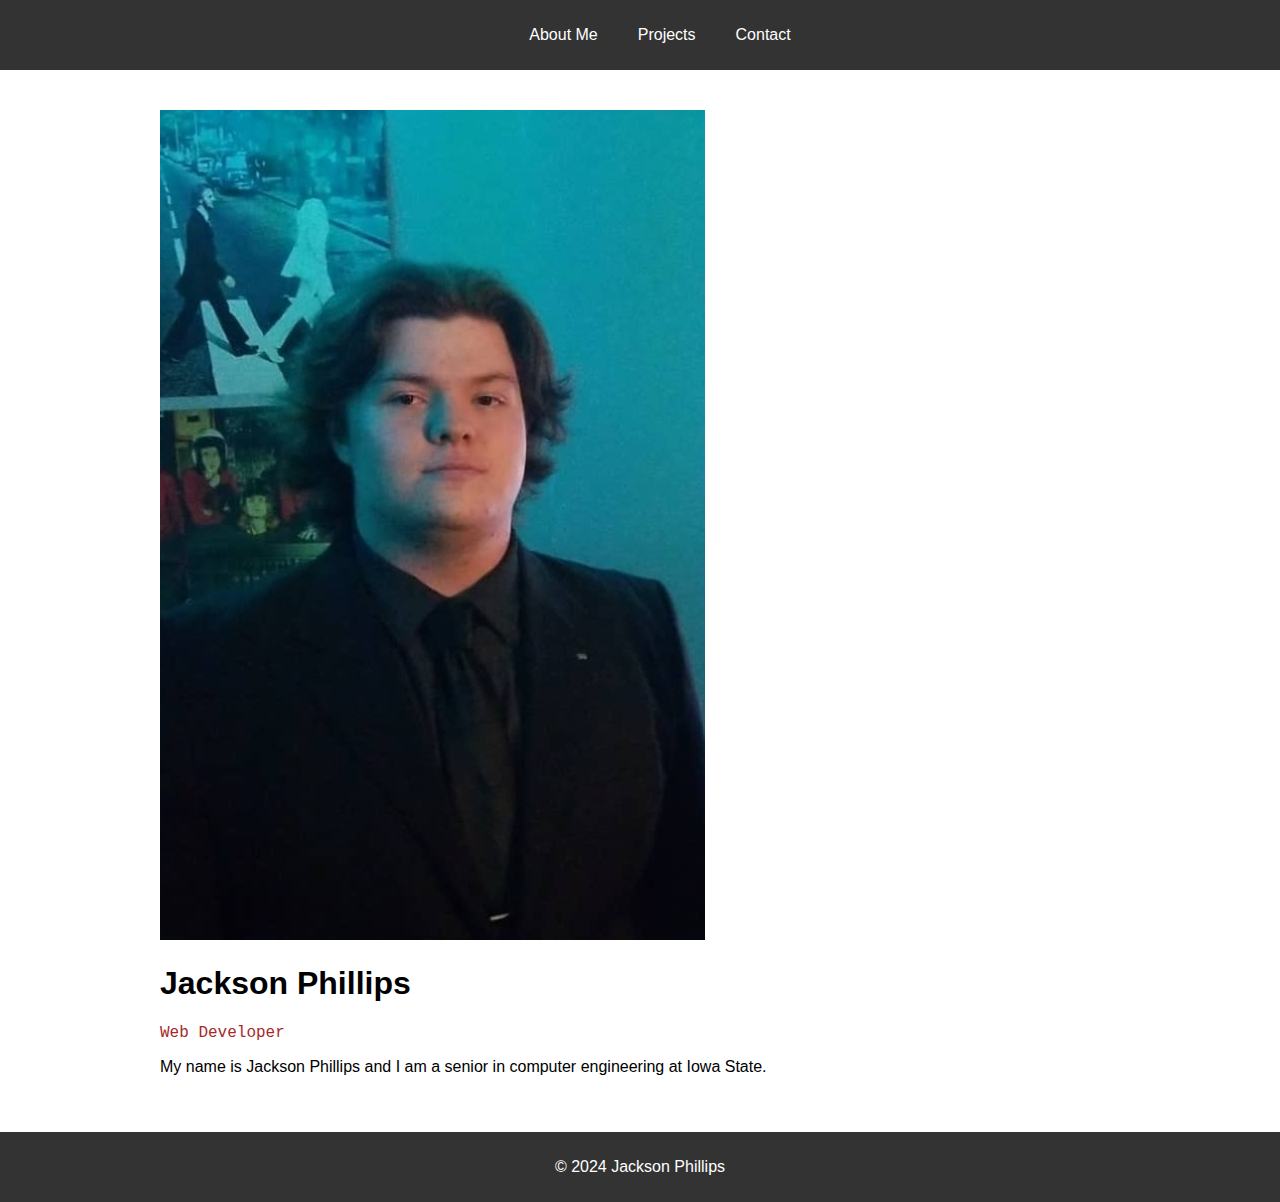
==== index.html @ 90eee507 "Add files via upload" ====
<!DOCTYPE html>
<html lang="en">
<head>
    <meta charset="UTF-8">
    <meta name="viewport" content="width=device-width, initial-scale=1.0">
    <title>Activity 4</title>
    <link rel="stylesheet" href="./style.css">
    <style>
        .container {
        max-width: 960px;
        margin: 0 auto;
        padding: 40px;
        }
        .project {
        margin-bottom: 20px;
        border: 1px solid #ccc;
        padding: 20px;
        }
        </style>
</head>
<body>
    <header>
        <nav>
            <ul>
                <li><a href="./index.html">About Me</a></li>
                <li><a href="./projects.html">Projects</a></li>
                <li><a href="./contact.html">Contact</a></li>
            </ul>
        </nav>
    </header>
    <div class="container">
        <img src= "./images/profilepic.jpg" alt="Profile Photo">
        <h1>Jackson Phillips</h1>
        <p style="font-family: 'Courier New', Courier, monospace; color: brown">Web Developer</p>
        <p>
            My name is Jackson Phillips and I am a senior in computer engineering at Iowa State.
        </p>
</div>
<footer>
    <p>&copy; 2024 Jackson Phillips</p>
    </footer>
</body>
</html>
---- style.css ----
header {
    background-color: #333;
    color: #fff;
    padding: 10px 0;
}
nav ul {
    list-style: none;
    display: flex;
    justify-content: center;
}
nav li {
    margin: 0 20px;
}
nav a {
    text-decoration: none;
    color: #fff;
}
img {
    max-width: 200%;
}
body {
    font-family: Arial, sans-serif;
    margin: 0;
    padding: 0;
    }
    footer {
    text-align: center;
    padding: 10px;
    background-color: #333;
    color: #fff;
    }
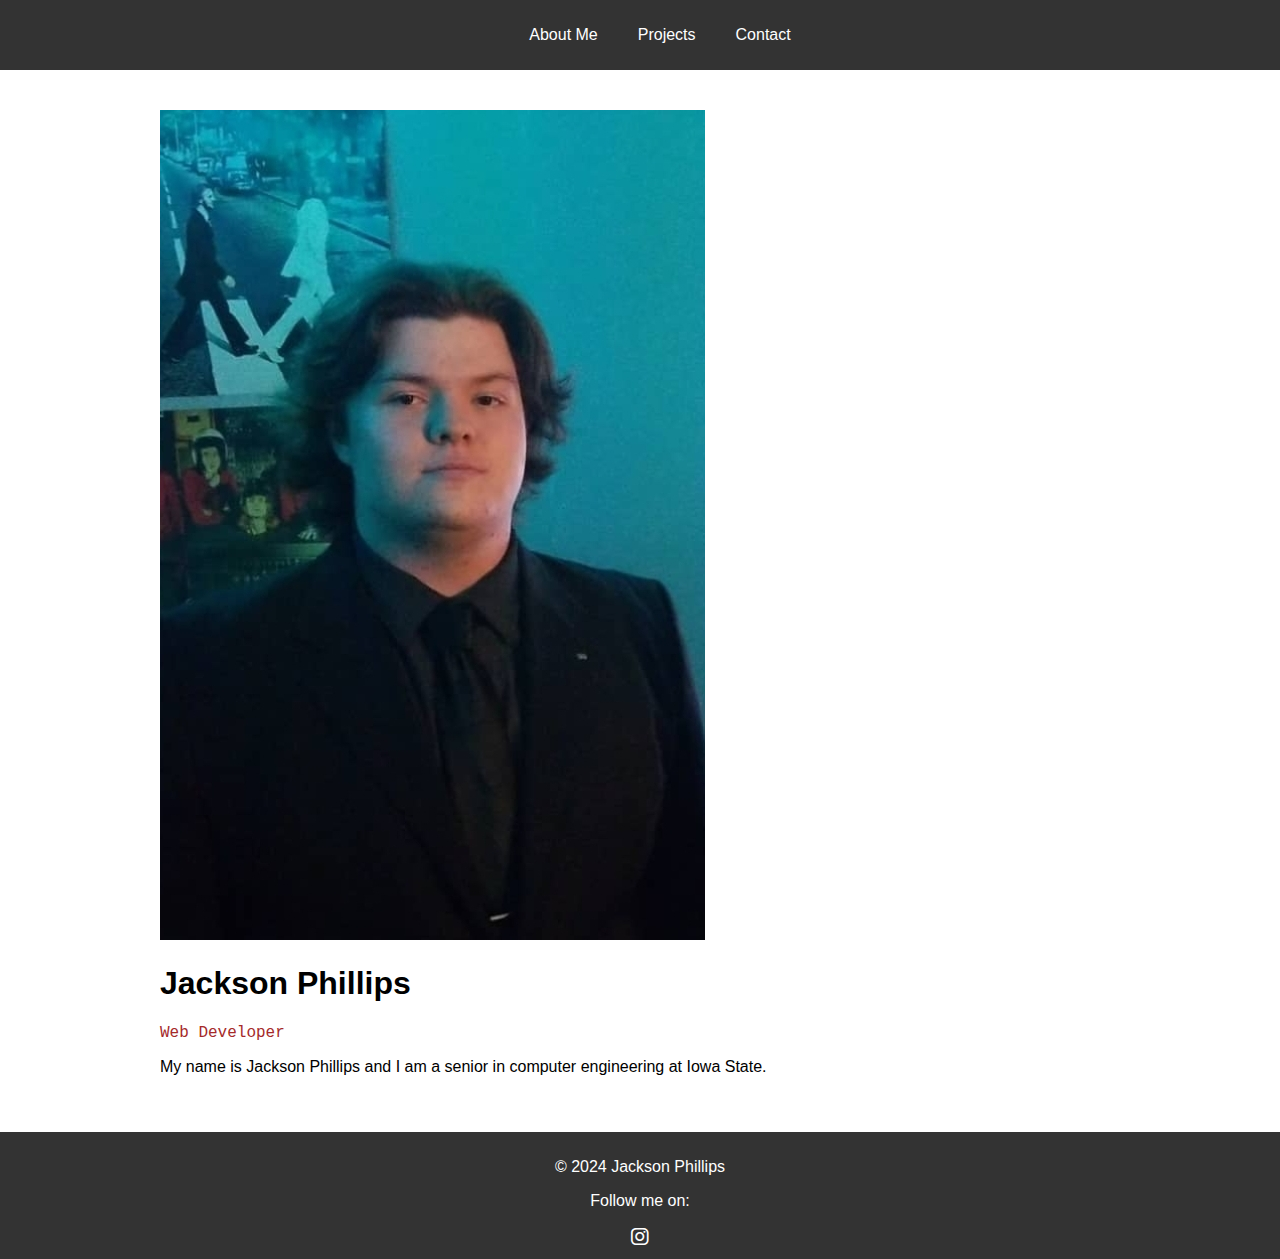
==== commit ac873806: "Add files via upload" ====
--- a/index.html
+++ b/index.html
@@ -5,6 +5,7 @@
     <meta name="viewport" content="width=device-width, initial-scale=1.0">
     <title>Activity 4</title>
     <link rel="stylesheet" href="./style.css">
+    <link rel="stylesheet" href="https://cdnjs.cloudflare.com/ajax/libs/font-awesome/6.0.0-beta3/css/all.min.css">
     <style>
         .container {
         max-width: 960px;
@@ -38,6 +39,12 @@
 </div>
 <footer>
     <p>&copy; 2024 Jackson Phillips</p>
+    <p>Follow me on:</p>
+<!-- <a href="https://www.facebook.com" target="_blank"><i class="fab fa-facebook-f"></i></a> -->
+<a href="https://www.instagram.com/jackson___phillips?igsh=d29zaTJoMzd0NGJs" target="_blank"><i class="fab fa-instagram"></i></a>
+<!-- <a href="https://www.twitter.com" target="_blank"><i class="fab fa-twitter"></i></a> -->
+
+    
     </footer>
 </body>
 </html>--- a/style.css
+++ b/style.css
@@ -28,4 +28,13 @@
     padding: 10px;
     background-color: #333;
     color: #fff;
-    }+    }
+    footer a {
+        color: #fff;
+        margin: 0 10px;
+        text-decoration: none;
+        font-size: 20px;
+        }
+        footer a:hover {
+        color: #f31212; /* Change color on hover */
+        }